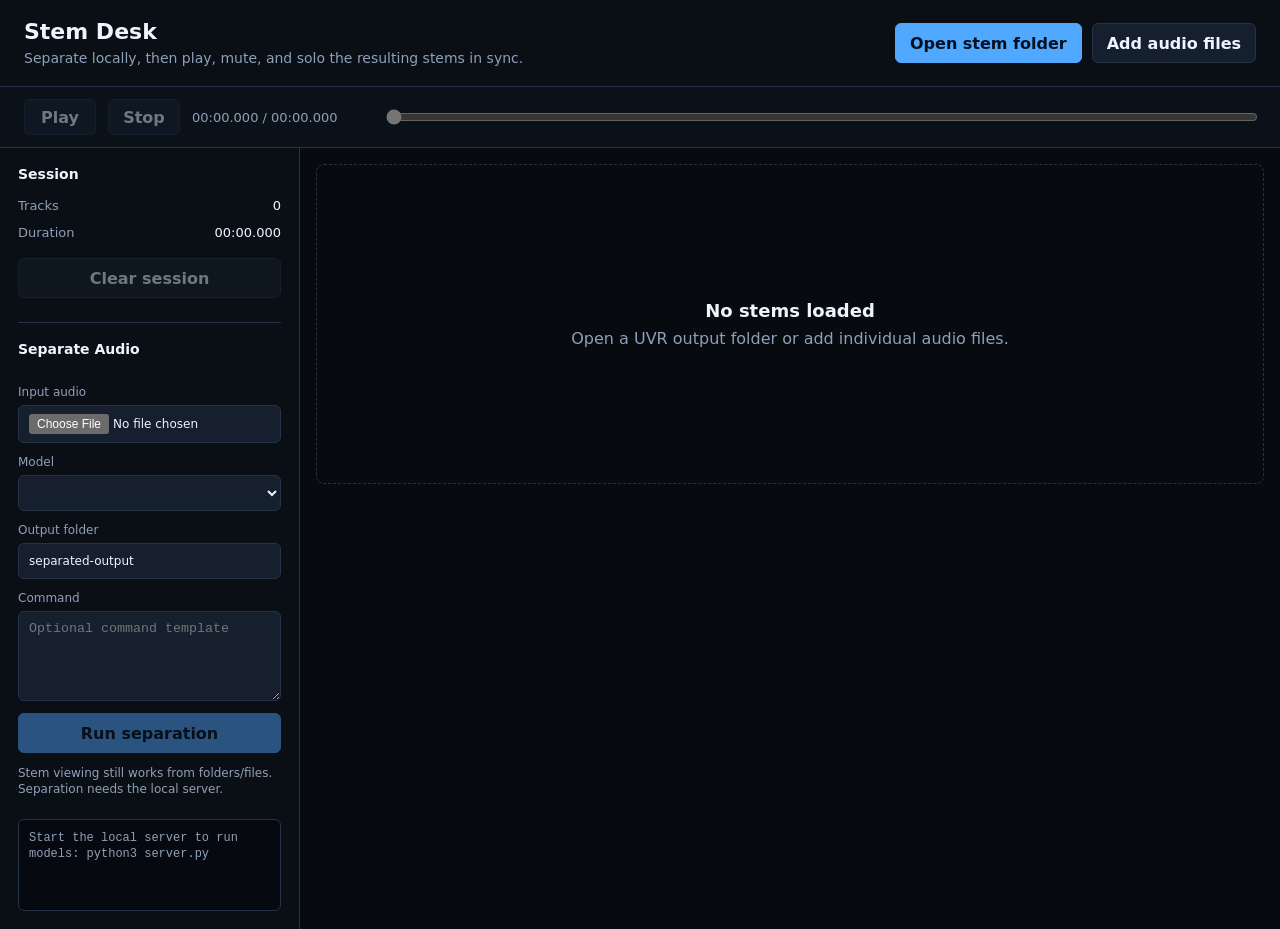
==== index.html @ e735dd29 "Prepare Stem Desk for release: migration, cleanup, and ease of use improvements. - Migrated all file" ====
<!doctype html>
<html lang="en">
  <head>
    <meta charset="utf-8">
    <meta name="viewport" content="width=device-width, initial-scale=1">
    <title>Stem Desk</title>
    <link rel="stylesheet" href="style.css">
  </head>
  <body>
    <main class="app">
      <header class="topbar">
        <div>
          <h1>Stem Desk</h1>
          <p>Separate locally, then play, mute, and solo the resulting stems in sync.</p>
        </div>
        <div class="importers">
          <label class="button primary">
            <input id="folderPicker" type="file" webkitdirectory multiple>
            Open stem folder
          </label>
          <label class="button">
            <input id="filePicker" type="file" accept="audio/*" multiple>
            Add audio files
          </label>
        </div>
      </header>

      <section class="transport" aria-label="Transport controls">
        <button id="playButton" class="transport-button" disabled>Play</button>
        <button id="stopButton" class="transport-button" disabled>Stop</button>
        <div class="time" id="timeReadout">00:00.000 / 00:00.000</div>
        <input id="seekSlider" class="seek" type="range" min="0" max="1000" value="0" disabled>
      </section>

      <section class="workspace">
        <aside class="library">
          <h2>Session</h2>
          <dl>
            <div>
              <dt>Tracks</dt>
              <dd id="trackCount">0</dd>
            </div>
            <div>
              <dt>Duration</dt>
              <dd id="durationReadout">00:00.000</dd>
            </div>
          </dl>
          <button id="clearButton" class="button full" disabled>Clear session</button>

          <form class="separator" id="separatorForm">
            <h2>Separate Audio</h2>
            <label class="field">
              <span>Input audio</span>
              <input id="sourceAudio" type="file" accept="audio/*">
            </label>
            <label class="field">
              <span>Model</span>
              <select id="modelSelect"></select>
            </label>
            <label class="field">
              <span>Output folder</span>
              <input id="outputDir" type="text" value="">
            </label>
            <label class="field command-field">
              <span>Command</span>
              <textarea id="commandOverride" rows="4" placeholder="Optional command template"></textarea>
            </label>
            <button id="runSeparator" class="button primary full" type="submit">Run separation</button>
            <p class="model-note" id="modelNote"></p>
            <pre class="status-log" id="statusLog"></pre>
          </form>
        </aside>

        <section class="tracks" id="tracks" aria-live="polite">
          <div class="empty-state">
            <strong>No stems loaded</strong>
            <span>Open a UVR output folder or add individual audio files.</span>
          </div>
        </section>
      </section>
    </main>

    <template id="trackTemplate">
      <article class="track">
        <div class="track-controls">
          <div class="track-title"></div>
          <div class="buttons">
            <button class="mini mute" type="button">Mute</button>
            <button class="mini solo" type="button">Solo</button>
          </div>
          <label class="volume">
            <span>Vol</span>
            <input type="range" min="0" max="1.5" value="1" step="0.01">
          </label>
        </div>
        <div class="lane">
          <canvas></canvas>
          <div class="playhead"></div>
        </div>
      </article>
    </template>

    <script src="app.js"></script>
  </body>
</html>
---- style.css ----
:root {
  color-scheme: dark;
  --bg: #070a0f;
  --panel: #0f1621;
  --panel-strong: #151f2d;
  --line: #263346;
  --text: #eef5ff;
  --muted: #8ea0b8;
  --accent: #51a9ff;
  --accent-2: #7fd3b6;
  --danger: #ff6464;
  font-family: Inter, ui-sans-serif, system-ui, -apple-system, BlinkMacSystemFont, "Segoe UI", sans-serif;
}

* {
  box-sizing: border-box;
}

body {
  margin: 0;
  min-height: 100vh;
  background: var(--bg);
  color: var(--text);
}

button,
input {
  font: inherit;
}

.app {
  min-height: 100vh;
  display: grid;
  grid-template-rows: auto auto 1fr;
}

.topbar {
  display: flex;
  justify-content: space-between;
  align-items: center;
  gap: 24px;
  padding: 20px 24px;
  border-bottom: 1px solid var(--line);
  background: #0a0f16;
}

h1,
h2,
p {
  margin: 0;
}

h1 {
  font-size: 22px;
  line-height: 1.1;
  letter-spacing: 0;
}

.topbar p {
  margin-top: 6px;
  color: var(--muted);
  font-size: 14px;
}

.importers {
  display: flex;
  flex-wrap: wrap;
  gap: 10px;
  justify-content: flex-end;
}

.button,
.transport-button,
.mini {
  border: 1px solid var(--line);
  background: var(--panel-strong);
  color: var(--text);
  border-radius: 6px;
  cursor: pointer;
}

.button {
  display: inline-flex;
  align-items: center;
  justify-content: center;
  min-height: 40px;
  padding: 0 14px;
  font-weight: 650;
}

.button.primary {
  background: var(--accent);
  border-color: var(--accent);
  color: #03111f;
}

.button.full {
  width: 100%;
}

.separator {
  margin-top: 24px;
  padding-top: 18px;
  border-top: 1px solid var(--line);
  display: grid;
  gap: 12px;
}

.field {
  display: grid;
  gap: 6px;
  color: var(--muted);
  font-size: 12px;
}

.field input,
.field select,
.field textarea {
  width: 100%;
  min-height: 36px;
  border: 1px solid var(--line);
  border-radius: 6px;
  background: var(--panel-strong);
  color: var(--text);
  padding: 8px 10px;
}

.field textarea {
  min-height: 86px;
  resize: vertical;
  line-height: 1.35;
}

.field.is-hidden {
  display: none;
}

.model-note {
  min-height: 42px;
  color: var(--muted);
  font-size: 12px;
  line-height: 1.35;
}

.status-log {
  min-height: 92px;
  max-height: 180px;
  overflow: auto;
  margin: 0;
  padding: 10px;
  border: 1px solid var(--line);
  border-radius: 6px;
  background: #060a10;
  color: var(--muted);
  white-space: pre-wrap;
  font-size: 12px;
  line-height: 1.35;
}

.button input {
  display: none;
}

button:disabled,
.button:has(input:disabled) {
  opacity: 0.45;
  cursor: not-allowed;
}

.transport {
  display: grid;
  grid-template-columns: auto auto 180px 1fr;
  gap: 12px;
  align-items: center;
  padding: 12px 24px;
  border-bottom: 1px solid var(--line);
  background: #0b1119;
}

.transport-button {
  min-width: 72px;
  min-height: 36px;
  padding: 0 12px;
  font-weight: 700;
}

.time {
  color: var(--muted);
  font-variant-numeric: tabular-nums;
  font-size: 13px;
}

.seek {
  width: 100%;
  accent-color: var(--accent);
}

.workspace {
  min-height: 0;
  display: grid;
  grid-template-columns: 300px 1fr;
}

.library {
  padding: 18px;
  border-right: 1px solid var(--line);
  background: #0a0f16;
  overflow: auto;
}

.library h2 {
  font-size: 14px;
  margin-bottom: 16px;
}

dl {
  margin: 0 0 18px;
  display: grid;
  gap: 12px;
}

dl div {
  display: flex;
  justify-content: space-between;
  gap: 16px;
  color: var(--muted);
  font-size: 13px;
}

dd {
  margin: 0;
  color: var(--text);
  font-variant-numeric: tabular-nums;
}

.tracks {
  position: relative;
  overflow: auto;
  padding: 16px;
  display: grid;
  align-content: start;
  gap: 10px;
}

.empty-state {
  min-height: 320px;
  display: grid;
  place-content: center;
  justify-items: center;
  gap: 8px;
  color: var(--muted);
  border: 1px dashed var(--line);
  border-radius: 8px;
}

.empty-state strong {
  color: var(--text);
  font-size: 18px;
}

.track {
  height: 124px;
  display: grid;
  grid-template-columns: 220px minmax(320px, 1fr);
  border: 1px solid var(--line);
  border-radius: 8px;
  overflow: hidden;
  background: var(--panel);
}

.track-controls {
  display: grid;
  grid-template-rows: auto auto auto;
  align-content: space-between;
  gap: 8px;
  padding: 10px 12px;
  border-right: 1px solid var(--line);
  background: #101722;
}

.track-title {
  min-width: 0;
  overflow-wrap: anywhere;
  font-weight: 750;
  line-height: 1.2;
}

.buttons {
  display: grid;
  grid-template-columns: 1fr 1fr;
  gap: 8px;
}

.mini {
  min-height: 30px;
  padding: 0 8px;
  color: var(--muted);
}

.mini.active.mute {
  color: #210606;
  background: var(--danger);
  border-color: var(--danger);
}

.mini.active.solo {
  color: #04150f;
  background: var(--accent-2);
  border-color: var(--accent-2);
}

.volume {
  display: grid;
  grid-template-columns: 34px 1fr;
  align-items: center;
  gap: 8px;
  color: var(--muted);
  font-size: 12px;
}

.volume input {
  width: 100%;
  accent-color: var(--accent-2);
}

.lane {
  position: relative;
  height: 122px;
  background:
    linear-gradient(to right, rgba(255, 255, 255, 0.04) 1px, transparent 1px) 0 0 / 80px 100%,
    linear-gradient(to bottom, transparent calc(50% - 1px), rgba(255, 255, 255, 0.08) 50%, transparent calc(50% + 1px)),
    #091019;
}

canvas {
  display: block;
  width: 100%;
  height: 122px;
}

.playhead {
  position: absolute;
  top: 0;
  bottom: 0;
  left: 0;
  width: 2px;
  background: var(--accent);
  pointer-events: none;
  opacity: 0.9;
}

@media (max-width: 760px) {
  .topbar,
  .transport,
  .workspace,
  .track {
    grid-template-columns: 1fr;
  }

  .topbar {
    align-items: stretch;
  }

  .importers {
    justify-content: stretch;
  }

  .button {
    flex: 1 1 180px;
  }

  .workspace {
    display: block;
  }

  .library {
    border-right: 0;
    border-bottom: 1px solid var(--line);
  }

  .track-controls {
    border-right: 0;
    border-bottom: 1px solid var(--line);
  }
}
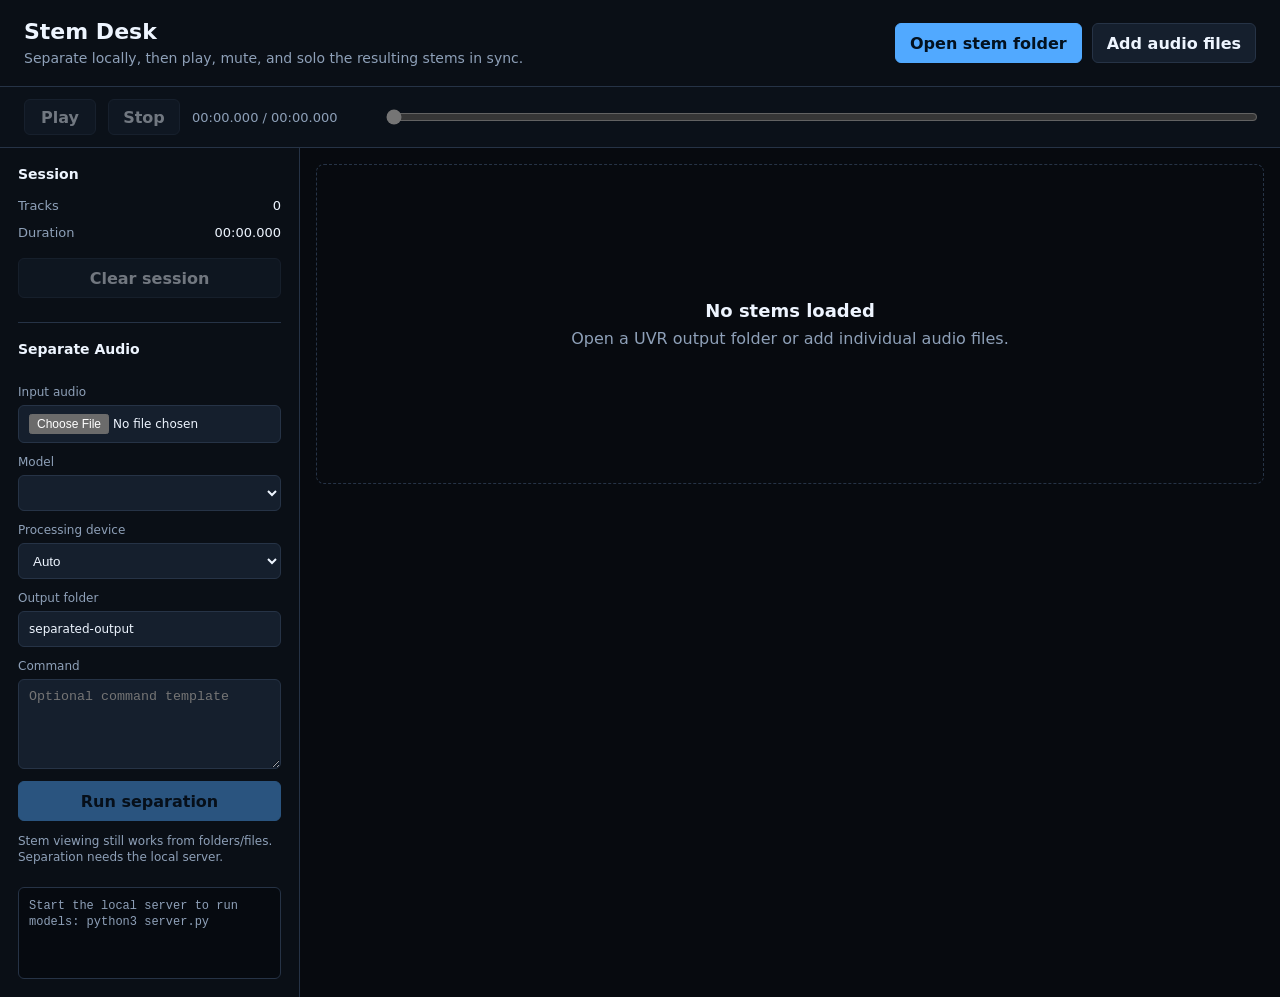
==== commit 2292fc91: "Update StemDesk with Roformer support" ====
--- a/index.html
+++ b/index.html
@@ -58,6 +58,15 @@
               <select id="modelSelect"></select>
             </label>
             <label class="field">
+              <span>Processing device</span>
+              <select id="deviceSelect">
+                <option value="auto">Auto</option>
+                <option value="cpu">CPU</option>
+                <option value="mps">Apple MPS</option>
+                <option value="cuda">NVIDIA CUDA</option>
+              </select>
+            </label>
+            <label class="field">
               <span>Output folder</span>
               <input id="outputDir" type="text" value="">
             </label>
